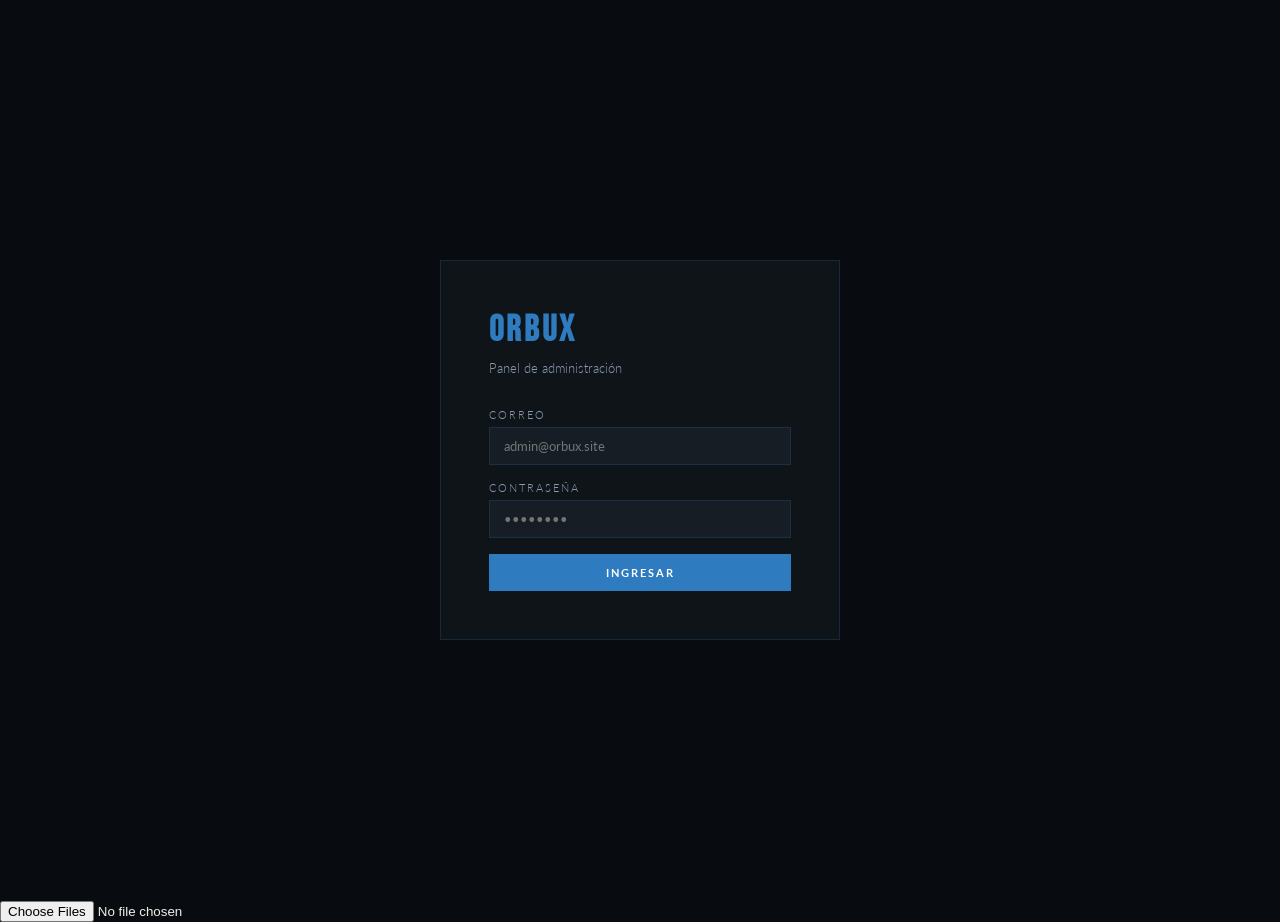
==== admin.html @ 2cca65ad "fase1: modulos config data utils api auth" ====
<!DOCTYPE html>
<html lang="es">
<head>
<meta charset="UTF-8">
<meta name="viewport" content="width=device-width, initial-scale=1.0">
<title>ORBUX Admin</title>
<link href="https://fonts.googleapis.com/css2?family=Bebas+Neue&family=Lato:wght@300;400;700&display=swap" rel="stylesheet">
<style>
:root{--azul:#2e7cbf;--azul-o:#1a4f7a;--negro:#080c10;--negro2:#0f1419;--negro3:#161d25;--gris:#8a9ab0;--blanco:#f0ede8;--dorado:#c9a84c;--verde:#4a9e5c;--rojo:#c0392b;}
*{margin:0;padding:0;box-sizing:border-box;}
body{background:var(--negro);color:var(--blanco);font-family:'Lato',sans-serif;font-weight:300;}
#loginScreen{min-height:100vh;display:flex;align-items:center;justify-content:center;}
.login-box{background:var(--negro2);border:1px solid rgba(46,124,191,0.2);padding:3rem;width:100%;max-width:400px;}
.login-box h1{font-family:'Bebas Neue',sans-serif;font-size:36px;letter-spacing:3px;color:var(--azul);margin-bottom:0.5rem;}
.login-box p{font-size:13px;color:var(--gris);margin-bottom:2rem;}
.fg{margin-bottom:1rem;}
.fg label{display:block;font-size:11px;letter-spacing:2px;color:var(--gris);text-transform:uppercase;margin-bottom:6px;}
.fg input,.fg select,.fg textarea{width:100%;background:var(--negro3);border:1px solid rgba(46,124,191,0.2);color:var(--blanco);padding:10px 14px;font-size:13px;font-family:'Lato',sans-serif;resize:vertical;}
.fg input:focus,.fg select:focus,.fg textarea:focus{outline:none;border-color:var(--azul);}
.fg select option{background:var(--negro3);}
.fg-row{display:grid;grid-template-columns:1fr 1fr;gap:1rem;}
.hint{font-size:11px;color:var(--gris);margin-top:4px;line-height:1.5;}
.btn{padding:10px 20px;font-size:11px;letter-spacing:2px;text-transform:uppercase;cursor:pointer;font-family:'Lato',sans-serif;font-weight:700;border:none;transition:all 0.2s;}
.btn-primary{background:var(--azul);color:#fff;}
.btn-primary:hover{background:var(--azul-o);}
.btn-danger{background:var(--rojo);color:#fff;}
.btn-outline{background:transparent;color:var(--azul);border:1px solid var(--azul);}
.btn-outline:hover{background:var(--azul);color:#fff;}
.btn-sm{padding:7px 14px;font-size:10px;}
.btn-block{width:100%;padding:12px;}
.error-msg{color:#e74c3c;font-size:13px;margin-top:1rem;display:none;}
#adminPanel{display:none;min-height:100vh;}
.admin-nav{background:var(--negro2);border-bottom:1px solid rgba(46,124,191,0.2);padding:0 2rem;height:64px;display:flex;align-items:center;justify-content:space-between;}
.admin-nav-logo{font-family:'Bebas Neue',sans-serif;font-size:22px;letter-spacing:3px;color:var(--azul);}
.admin-tabs{display:flex;border-bottom:1px solid rgba(46,124,191,0.15);background:var(--negro3);padding:0 2rem;}
.admin-tab{padding:1rem 1.5rem;font-size:11px;letter-spacing:2px;text-transform:uppercase;color:var(--gris);cursor:pointer;border:none;border-bottom:2px solid transparent;background:none;font-family:'Lato',sans-serif;transition:all 0.2s;}
.admin-tab.active{color:var(--azul);border-bottom-color:var(--azul);}
.admin-content{padding:2rem;max-width:1100px;margin:0 auto;}
.tab-panel{display:none;}.tab-panel.active{display:block;}
.stats-row{display:grid;grid-template-columns:repeat(4,1fr);gap:1rem;margin-bottom:2rem;}
.stat-card{background:var(--negro3);border:1px solid rgba(46,124,191,0.1);padding:1.5rem;}
.stat-card .num{font-family:'Bebas Neue',sans-serif;font-size:36px;color:var(--azul);}
.stat-card .lbl{font-size:10px;letter-spacing:2px;color:var(--gris);text-transform:uppercase;}
.section-hdr{display:flex;align-items:center;justify-content:space-between;margin-bottom:1.5rem;}
.section-hdr h2{font-family:'Bebas Neue',sans-serif;font-size:28px;letter-spacing:2px;}
.proyecto-item{background:var(--negro2);border:1px solid rgba(46,124,191,0.1);padding:1.5rem;margin-bottom:1rem;}
.proyecto-item-hdr{display:flex;justify-content:space-between;align-items:start;margin-bottom:1rem;gap:1rem;flex-wrap:wrap;}
.proyecto-item h3{font-size:16px;font-weight:700;}
.proyecto-item .meta{font-size:12px;color:var(--gris);margin-top:2px;}
.proyecto-actions{display:flex;gap:6px;flex-wrap:wrap;}
.fotos-row{display:flex;gap:6px;flex-wrap:wrap;margin-top:1rem;}
.foto-wrap{position:relative;}
.foto-thumb{width:80px;height:60px;object-fit:cover;border:1px solid rgba(46,124,191,0.2);}
.foto-del{position:absolute;top:2px;right:2px;background:rgba(192,57,43,0.9);border:none;color:#fff;width:18px;height:18px;font-size:10px;cursor:pointer;display:flex;align-items:center;justify-content:center;}
.foto-cat{display:block;width:80px;background:rgba(46,124,191,0.15);border:none;color:var(--gris);font-size:9px;padding:2px 4px;cursor:pointer;font-family:'Lato',sans-serif;margin-top:2px;}
.foto-cat:focus{outline:none;}
.upload-zone{margin-bottom:1rem;border:1px solid rgba(46,124,191,0.15);border-radius:6px;overflow:hidden;}
.upload-zone-header{display:flex;align-items:center;justify-content:space-between;padding:10px 14px;background:rgba(46,124,191,0.08);}
.upload-zone-title{font-size:12px;font-weight:700;letter-spacing:1px;text-transform:uppercase;color:var(--blanco);}
.upload-zone-btn{background:var(--azul);color:#fff;border:none;padding:6px 14px;font-size:11px;letter-spacing:1px;cursor:pointer;font-family:'Lato',sans-serif;font-weight:700;text-transform:uppercase;border-radius:4px;}
.upload-zone-btn:hover{background:var(--azul-o);}
.upload-zone-fotos{display:flex;gap:6px;flex-wrap:wrap;padding:10px 14px;min-height:40px;}
.upload-zone-fotos .foto-wrap{position:relative;}
.upload-zone-fotos .foto-thumb{width:72px;height:54px;object-fit:cover;border-radius:4px;}
.upload-zone-fotos .foto-del{position:absolute;top:2px;right:2px;background:rgba(192,57,43,0.9);border:none;color:#fff;width:16px;height:16px;font-size:9px;cursor:pointer;display:flex;align-items:center;justify-content:center;border-radius:2px;}
.upload-progress{font-size:11px;color:var(--dorado);padding:0 14px 10px;letter-spacing:1px;display:none;}
.upload-zone{margin-bottom:1rem;}
.link-micrositio{margin-top:1rem;padding-top:1rem;border-top:1px solid rgba(46,124,191,0.1);font-size:11px;color:var(--gris);}
.link-micrositio a{color:var(--azul);}
.modal-overlay{display:none;position:fixed;inset:0;background:rgba(0,0,0,0.88);z-index:999;overflow-y:auto;padding:2rem;}
.modal-overlay.open{display:block;}
.modal{background:var(--negro2);border:1px solid rgba(46,124,191,0.2);padding:2rem;width:100%;max-width:720px;margin:0 auto;}
.modal h3{font-family:'Bebas Neue',sans-serif;font-size:24px;letter-spacing:2px;margin-bottom:1.5rem;}
.modal-section{margin-bottom:1.5rem;padding-bottom:1.5rem;border-bottom:1px solid rgba(46,124,191,0.1);}
.modal-section:last-of-type{border-bottom:none;margin-bottom:0;}
.msec-title{font-size:11px;letter-spacing:3px;color:var(--dorado);text-transform:uppercase;margin-bottom:1rem;}
.modal-btns{display:flex;gap:1rem;justify-content:flex-end;margin-top:1.5rem;}
.chk-grid{display:grid;grid-template-columns:repeat(3,1fr);gap:6px;margin-top:8px;}
.chk-item{display:flex;align-items:center;gap:8px;font-size:12px;color:var(--gris);cursor:pointer;padding:8px 10px;border:1px solid rgba(46,124,191,0.1);transition:all 0.2s;user-select:none;}
.chk-item:hover{border-color:rgba(46,124,191,0.3);}
.chk-item input{accent-color:var(--azul);width:14px;height:14px;flex-shrink:0;}
.chk-item.on{border-color:var(--azul);color:var(--blanco);background:rgba(46,124,191,0.08);}
.aloj-list{display:flex;flex-direction:column;gap:8px;margin-top:8px;}
.aloj-item{display:grid;grid-template-columns:1fr 1fr auto;gap:8px;align-items:center;}
.aloj-item input{background:var(--negro3);border:1px solid rgba(46,124,191,0.2);color:var(--blanco);padding:8px 12px;font-size:12px;font-family:'Lato',sans-serif;}
.aloj-del{background:none;border:1px solid rgba(192,57,43,0.3);color:var(--rojo);padding:8px 10px;cursor:pointer;font-size:11px;font-family:'Lato',sans-serif;transition:all 0.2s;}
.aloj-del:hover{background:rgba(192,57,43,0.1);}
.color-opts{display:flex;gap:8px;margin-top:8px;}
.temas-grid{display:grid;grid-template-columns:repeat(4,1fr);gap:8px;margin-top:8px;}
.tema-opt{display:flex;align-items:center;gap:6px;padding:8px 10px;border:1px solid rgba(46,124,191,0.1);cursor:pointer;border-radius:6px;transition:all 0.2s;}
.tema-opt:hover{border-color:rgba(46,124,191,0.4);}
.tema-opt.sel{border-color:var(--azul);background:rgba(46,124,191,0.1);}
.tema-opt span{width:18px;height:18px;border-radius:50%;flex-shrink:0;}
.tema-opt small{font-size:10px;color:var(--gris);letter-spacing:0.5px;line-height:1.3;}
.tema-opt.sel small{color:var(--blanco);}
.modulos-grid{display:grid;grid-template-columns:repeat(3,1fr);gap:6px;margin-top:8px;}
.mod-item{display:flex;align-items:center;gap:8px;font-size:12px;color:var(--gris);cursor:pointer;padding:8px 10px;border:1px solid rgba(46,124,191,0.1);transition:all 0.2s;}
.mod-item:hover{border-color:rgba(46,124,191,0.3);}
.mod-item input{accent-color:var(--azul);width:14px;height:14px;flex-shrink:0;}
.mod-item.on{border-color:var(--azul);color:var(--blanco);background:rgba(46,124,191,0.08);}
.msg-item{background:var(--negro2);border:1px solid rgba(46,124,191,0.1);border-left:3px solid var(--azul);padding:1.5rem;margin-bottom:1rem;}
.msg-item.leido{border-left-color:rgba(46,124,191,0.2);opacity:0.6;}
.msg-hdr{display:flex;justify-content:space-between;align-items:start;margin-bottom:1rem;}
.msg-nombre{font-weight:700;font-size:15px;}
.msg-fecha{font-size:11px;color:var(--gris);}
.msg-tags{display:flex;gap:6px;margin-bottom:0.75rem;flex-wrap:wrap;}
.tag{font-size:10px;letter-spacing:1px;text-transform:uppercase;padding:3px 10px;background:rgba(46,124,191,0.1);border:1px solid rgba(46,124,191,0.2);color:var(--azul);}
.msg-texto{font-size:13px;color:var(--gris);line-height:1.7;margin-bottom:1rem;}
.msg-contacto{font-size:13px;color:var(--dorado);}
.loading{text-align:center;padding:3rem;color:var(--gris);font-size:12px;letter-spacing:2px;}
.empty{text-align:center;padding:3rem;color:var(--gris);font-size:13px;}
.badge{background:var(--azul);color:#fff;font-size:10px;padding:2px 8px;letter-spacing:1px;margin-left:6px;}
@media(max-width:600px){.stats-row{grid-template-columns:1fr 1fr;}.fg-row{grid-template-columns:1fr;}.chk-grid,.modulos-grid{grid-template-columns:1fr 1fr;}.proyecto-actions{flex-direction:column;}}
</style>
</head>
<body>

<div id="loginScreen">
  <div class="login-box">
    <h1>ORBUX</h1>
    <p>Panel de administración</p>
    <div class="fg"><label>Correo</label><input type="email" id="loginEmail" placeholder="admin@orbux.site"></div>
    <div class="fg"><label>Contraseña</label><input type="password" id="loginPassword" placeholder="••••••••"></div>
    <button class="btn btn-primary btn-block" onclick="login()">Ingresar</button>
    <p class="error-msg" id="loginError">Credenciales incorrectas</p>
  </div>
</div>

<div id="adminPanel">
  <nav class="admin-nav">
    <div class="admin-nav-logo">ORBUX <span style="font-family:'Lato',sans-serif;font-size:12px;color:var(--gris);letter-spacing:1px;font-weight:300;">admin</span></div>
    <button class="btn btn-outline btn-sm" onclick="logout()">Cerrar sesión</button>
  </nav>
  <div class="admin-tabs">
    <button class="admin-tab active" onclick="showTab('dashboard',this)">Dashboard</button>
    <button class="admin-tab" onclick="showTab('proyectos',this)">Proyectos</button>
    <button class="admin-tab" onclick="showTab('mensajes',this)">Mensajes <span id="badgeMensajes"></span></button>
  </div>
  <div class="admin-content">

    <div class="tab-panel active" id="tab-dashboard">
      <div class="stats-row">
        <div class="stat-card"><div class="num" id="statP">-</div><div class="lbl">Proyectos</div></div>
        <div class="stat-card"><div class="num" id="statF">-</div><div class="lbl">Fotos</div></div>
        <div class="stat-card"><div class="num" id="statM">-</div><div class="lbl">Mensajes</div></div>
        <div class="stat-card"><div class="num" id="statN">-</div><div class="lbl">Sin leer</div></div>
      </div>
      <p style="font-size:13px;color:var(--gris);">
        API: <a href="https://orbux-backend.onrender.com" target="_blank" style="color:var(--azul);">orbux-backend.onrender.com</a> &nbsp;·&nbsp;
        Sitio: <a href="https://orbux.site" target="_blank" style="color:var(--azul);">orbux.site</a>
      </p>
    </div>

    <div class="tab-panel" id="tab-proyectos">
      <div class="section-hdr">
        <h2>Proyectos</h2>
        <button class="btn btn-primary btn-sm" onclick="abrirModal()">+ Nuevo proyecto</button>
      </div>
      <div id="proyectosList"><div class="loading">Cargando...</div></div>
    </div>

    <div class="tab-panel" id="tab-mensajes">
      <div class="section-hdr"><h2>Mensajes</h2></div>
      <div id="mensajesList"><div class="loading">Cargando...</div></div>
    </div>

  </div>
</div>

<!-- MODAL -->
<div class="modal-overlay" id="modalProyecto">
  <div class="modal">
    <h3 id="modalTitle">Nuevo proyecto</h3>
    <input type="hidden" id="pId">

    <div class="modal-section">
      <div class="msec-title">Información básica</div>
      <div class="fg-row">
        <div class="fg"><label>Nombre del lugar *</label><input type="text" id="pNombre" placeholder="Finca Villa Verde"></div>
        <div class="fg"><label>Tipo de lugar</label>
          <select id="pTipo" onchange="adaptarFormulario(this.value)">
            <optgroup label="— Turismo —">
              <option value="finca">Finca</option>
              <option value="glamping">Glamping</option>
              <option value="hotel">Hotel / Resort</option>
              <option value="hosteria">Hostería</option>
              <option value="turistico">Sitio turístico</option>
            </optgroup>
            <optgroup label="— Inmobiliaria —">
              <option value="casa">Casa</option>
              <option value="apartamento">Apartamento</option>
              <option value="lote">Lote</option>
              <option value="oficina">Oficina</option>
              <option value="bodega">Bodega</option>
              <option value="local">Local comercial</option>
            </optgroup>
            <optgroup label="— Vehículos —">
              <option value="carro">Carro</option>
              <option value="automovil">Automóvil</option>
              <option value="camioneta">Camioneta</option>
              <option value="moto">Moto</option>
              <option value="tractomula">Tractomula</option>
            </optgroup>
          </select>
        </div>
      </div>
      <div class="fg-row">
        <div class="fg"><label>Ciudad / Municipio *</label><input type="text" id="pUbicacion" placeholder="Yopal, Casanare"></div>
        <div class="fg">
          <label>WhatsApp del establecimiento *</label>
          <input type="text" id="pWhatsapp" placeholder="573001234567">
          <p class="hint">Sin espacios ni +. Ej: 573001234567</p>
        </div>
      </div>
      <div class="fg"><label>Tagline / Frase del hero</label><input type="text" id="pTagline" placeholder="Escápate a la tranquilidad del llano"><p class="hint">Frase emocional que aparece en la portada</p></div>
      <div class="fg"><label>Descripción del lugar</label><textarea id="pDescripcion" rows="3" placeholder="Describe la experiencia..."></textarea></div>
    </div>

    <div class="modal-section">
      <div class="msec-title">Portada (Hero)</div>
      <div class="fg-row">
        <div class="fg"><label>Tipo de hero</label>
          <select id="pHeroTipo" onchange="toggleHeroVideo()">
            <option value="imagen">Imagen aérea</option>
            <option value="video">Video loop</option>
            <option value="experiencial">Experiencial (landscape)</option>
          </select>
        </div>
        <div class="fg" style="grid-column:span 2;">
          <label>Tema visual del micrositio</label>
          <div class="temas-grid" id="temasGrid">
            <div class="tema-opt sel" data-val="dorado" onclick="selColor(this)"><span style="background:#0d0f0a;"></span><span style="background:#c9a84c;"></span><small>Dorado luxury</small></div>
            <div class="tema-opt" data-val="azul" onclick="selColor(this)"><span style="background:#080c14;"></span><span style="background:#2e7cbf;"></span><small>Azul corporativo</small></div>
            <div class="tema-opt" data-val="verde" onclick="selColor(this)"><span style="background:#080f08;"></span><span style="background:#4a8c42;"></span><small>Verde naturaleza</small></div>
            <div class="tema-opt" data-val="coral" onclick="selColor(this)"><span style="background:#100808;"></span><span style="background:#c0392b;"></span><small>Coral vibrante</small></div>
            <div class="tema-opt" data-val="gris" onclick="selColor(this)"><span style="background:#0a0a0c;"></span><span style="background:#8a9ab0;"></span><small>Gris platino</small></div>
            <div class="tema-opt" data-val="bordo" onclick="selColor(this)"><span style="background:#0f0608;"></span><span style="background:#8b1a3a;"></span><small>Bordo elegante</small></div>
            <div class="tema-opt" data-val="cobre" onclick="selColor(this)"><span style="background:#0f0c08;"></span><span style="background:#b87333;"></span><small>Cobre premium</small></div>
            <div class="tema-opt" data-val="turquesa" onclick="selColor(this)"><span style="background:#080f0f;"></span><span style="background:#0e9090;"></span><small>Turquesa marino</small></div>
            <div class="tema-opt" data-val="champagne" onclick="selColor(this)"><span style="background:#0f0f0e;"></span><span style="background:#d4c5a9;"></span><small>Champagne suave</small></div>
            <div class="tema-opt" data-val="lavanda" onclick="selColor(this)"><span style="background:#0d0b10;"></span><span style="background:#8b7ab5;"></span><small>Lavanda sofisticado</small></div>
            <div class="tema-opt" data-val="titanio" onclick="selColor(this)"><span style="background:#0a0a0c;"></span><span style="background:#c8c8cc;"></span><small>Titanio plateado</small></div>
            <div class="tema-opt" data-val="esmeralda" onclick="selColor(this)"><span style="background:#080f0b;"></span><span style="background:#1a7a4a;"></span><small>Esmeralda profundo</small></div>
          </div>
          <input type="hidden" id="pColorAcento" value="dorado">
        </div>
      </div>
      <div class="fg"><label>URL foto de portada</label><input type="text" id="pHeroFoto" placeholder="https://res.cloudinary.com/..."><p class="hint">Sube la foto a Cloudinary y pega la URL aquí</p></div>
      <div class="fg" id="heroVideoField" style="display:none;"><label>URL video de portada (loop)</label><input type="text" id="pHeroVideo" placeholder="https://res.cloudinary.com/.../video.mp4"><p class="hint">Video corto 10-30seg para el fondo del hero</p></div>
    </div>

    <div class="modal-section">
      <div class="msec-title">Módulos activos</div>
      <p class="hint" style="margin-bottom:8px;">Activa solo las secciones que aplican para este lugar</p>
      <div class="modulos-grid" id="modulosGrid">
        <label class="mod-item on"><input type="checkbox" value="galeria" checked> Galería de fotos</label>
        <label class="mod-item on"><input type="checkbox" value="amenidades" checked> Amenidades</label>
        <label class="mod-item on"><input type="checkbox" value="alojamiento" checked> Tipos de alojamiento</label>
        <label class="mod-item on"><input type="checkbox" value="video360" checked> Recorrido 360°</label>
        <label class="mod-item on"><input type="checkbox" value="mapa" checked> Mapa / Ubicación</label>
        <label class="mod-item on"><input type="checkbox" value="contacto" checked> Contacto / CTA</label>
      </div>
    </div>

    <div class="modal-section">
      <div class="msec-title">Multimedia adicional</div>
      <div class="fg"><label>Link video 360° (YouTube)</label><input type="text" id="pVideo360" placeholder="https://youtu.be/..."></div>
      <div class="fg">
        <label>Dirección o coordenadas GPS para el mapa</label>
        <input type="text" id="pUbicacionMapa" placeholder="Vereda El Palmar, Yopal, Casanare">
        <p class="hint">En Google Maps: busca el lugar → clic derecho → "¿Qué hay aquí?" → copia las coordenadas</p>
      </div>
    </div>

    <div class="modal-section" id="secAmenidades">
      <div class="msec-title" id="amenidadesTitle">Amenidades (marca solo las que tiene)</div>
      <div class="chk-grid" id="amenidadesCheck">
        <!-- Se llena dinámicamente según tipo -->
      </div>
    </div>

    <div class="modal-section" id="secAlojamiento">
      <div class="msec-title" id="alojamientoTitle">Tipos de alojamiento</div>
      <div class="aloj-list" id="alojList"></div>
      <button class="btn btn-outline btn-sm" onclick="agregarAloj()" style="margin-top:8px;">+ Agregar</button>
      <p class="hint" id="alojHint" style="margin-top:6px;">Nombre · Capacidad. Ej: Cabaña privada / 2-4 personas</p>
    </div>

    <div class="modal-section">
      <div class="msec-title">Tipos de alojamiento</div>
      <div class="aloj-list" id="alojList"></div>
      <button class="btn btn-outline btn-sm" onclick="agregarAloj()" style="margin-top:8px;">+ Agregar</button>
      <p class="hint" style="margin-top:6px;">Nombre · Capacidad. Ej: Cabaña privada / 2-4 personas</p>
    </div>

    <div class="modal-section">
      <div class="msec-title">Datos destacados (stats)</div>
      <p class="hint" style="margin-bottom:8px;">Aparecen en la sección de presentación. Ej: 5 cabañas / 3 hectáreas / 20 personas</p>
      <div class="aloj-list" id="statsList"></div>
      <button class="btn btn-outline btn-sm" onclick="agregarStat()" style="margin-top:8px;">+ Agregar dato</button>
    </div>

    <div class="modal-btns" id="modalBtns1">
      <button class="btn btn-outline btn-sm" onclick="cerrarModal()">Cancelar</button>
      <button class="btn btn-primary btn-sm" onclick="guardarProyecto()">Guardar y subir fotos →</button>
    </div>

    <!-- PASO 2: FOTOS -->
    <div id="modalPaso2" style="display:none;">
      <div style="border-top:1px solid rgba(46,124,191,0.2);margin:1.5rem 0;padding-top:1.5rem;">
        <div class="msec-title" style="color:var(--verde);">✓ Proyecto guardado · Ahora sube las fotos</div>
        <p class="hint" style="margin-bottom:1.5rem;">Selecciona la categoría y luego elige las fotos desde tu PC o celular. Puedes subir varias a la vez.</p>
        <div id="fotosUploadZones"></div>
        <div class="modal-btns">
          <button class="btn btn-primary btn-sm" onclick="cerrarModal();cargarProyectos();">Listo, cerrar</button>
        </div>
      </div>
    </div>
  </div>
</div>

<input type="file" id="fileInput" multiple accept="image/*" onchange="subirFotos(this)">

<script>
const API='https://orbux-backend.onrender.com/api';
let token=localStorage.getItem('orbux_token');
let uploadId=null;

if(token)mostrarAdmin();

async function login(){
  const email=document.getElementById('loginEmail').value;
  const password=document.getElementById('loginPassword').value;
  try{
    const res=await fetch(`${API}/auth/login`,{method:'POST',headers:{'Content-Type':'application/json'},body:JSON.stringify({email,password})});
    const data=await res.json();
    if(data.token){token=data.token;localStorage.setItem('orbux_token',token);mostrarAdmin();}
    else{document.getElementById('loginError').style.display='block';}
  }catch{document.getElementById('loginError').style.display='block';}
}

document.addEventListener('keydown',e=>{
  if(e.key==='Enter'&&document.getElementById('loginScreen').style.display!=='none')login();
});

function logout(){
  localStorage.removeItem('orbux_token');token=null;
  document.getElementById('adminPanel').style.display='none';
  document.getElementById('loginScreen').style.display='flex';
}

function mostrarAdmin(){
  document.getElementById('loginScreen').style.display='none';
  document.getElementById('adminPanel').style.display='block';
  cargarDashboard();cargarProyectos();cargarMensajes();
}

function showTab(tab,btn){
  document.querySelectorAll('.tab-panel').forEach(p=>p.classList.remove('active'));
  document.querySelectorAll('.admin-tab').forEach(t=>t.classList.remove('active'));
  document.getElementById(`tab-${tab}`).classList.add('active');
  btn.classList.add('active');
}

async function cargarDashboard(){
  try{
    const [pRes,mRes]=await Promise.all([
      fetch(`${API}/proyectos`),
      fetch(`${API}/contacto`,{headers:{Authorization:`Bearer ${token}`}})
    ]);
    const proyectos=await pRes.json();
    const mensajes=await mRes.json();
    const totalFotos=proyectos.reduce((a,p)=>a+(p.fotos?p.fotos.length:0),0);
    const sinLeer=mensajes.filter(m=>!m.leido).length;
    document.getElementById('statP').textContent=proyectos.length;
    document.getElementById('statF').textContent=totalFotos;
    document.getElementById('statM').textContent=mensajes.length;
    document.getElementById('statN').textContent=sinLeer;
    if(sinLeer>0)document.getElementById('badgeMensajes').innerHTML=`<span class="badge">${sinLeer}</span>`;
  }catch{}
}

async function cargarProyectos(){
  const list=document.getElementById('proyectosList');
  try{
    const res=await fetch(`${API}/proyectos`);
    const proyectos=await res.json();
    if(!proyectos.length){list.innerHTML='<div class="empty">No hay proyectos. Crea el primero.</div>';return;}
    list.innerHTML=proyectos.map(p=>`
      <div class="proyecto-item">
        <div class="proyecto-item-hdr">
          <div>
            <h3>${p.nombre}</h3>
            <p class="meta">${p.tipo_lugar||'finca'} · ${p.ubicacion||''} · Color: ${p.color_acento||'dorado'}</p>
          </div>
          <div class="proyecto-actions">
            <a href="/proyecto.html?id=${p.id}" target="_blank" class="btn btn-outline btn-sm">Ver micrositio</a>
            <button class="btn btn-outline btn-sm" onclick='editarProyecto(${JSON.stringify(p).replace(/'/g,"&#39;").replace(/"/g,'&quot;')})'>Editar</button>
            <button class="btn btn-danger btn-sm" onclick="eliminarProyecto(${p.id})">Eliminar</button>
          </div>
        </div>
        <div class="fotos-row" id="fotos-${p.id}">
          ${(p.fotos||[]).map(f=>`
            <div class="foto-wrap" id="fw-${f.id}">
              <img class="foto-thumb" src="${f.url}" alt="">
              <button class="foto-del" onclick="eliminarFoto(${f.id},${p.id})">✕</button>
              <select class="foto-cat" onchange="cambiarCategoria(${f.id},this.value,${p.id})" title="Categoría">
                <option value="general" ${(f.categoria||'general')==='general'?'selected':''}>General</option>
                <option value="aerea" ${f.categoria==='aerea'?'selected':''}>Aérea</option>
                <option value="espacios" ${f.categoria==='espacios'?'selected':''}>Espacios</option>
                <option value="piscina" ${f.categoria==='piscina'?'selected':''}>Piscina</option>
                <option value="naturaleza" ${f.categoria==='naturaleza'?'selected':''}>Naturaleza</option>
                <option value="zonas_verdes" ${f.categoria==='zonas_verdes'?'selected':''}>Zonas verdes</option>
                <option value="bbq" ${f.categoria==='bbq'?'selected':''}>BBQ</option>
                <option value="senderos" ${f.categoria==='senderos'?'selected':''}>Senderos</option>
                <option value="rio" ${f.categoria==='rio'?'selected':''}>Río</option>
                <option value="jacuzzi" ${f.categoria==='jacuzzi'?'selected':''}>Jacuzzi</option>
                <option value="eventos" ${f.categoria==='eventos'?'selected':''}>Eventos</option>
                <option value="alojamiento" ${f.categoria==='alojamiento'?'selected':''}>Alojamiento</option>
                <option value="actividades" ${f.categoria==='actividades'?'selected':''}>Actividades</option>
              </select>
            </div>
          `).join('')}
          <div class="upload-box" onclick="abrirUpload(${p.id})" title="Subir fotos">+</div>
        </div>
        <div class="link-micrositio">
          Link del cliente: <a href="/proyecto.html?id=${p.id}" target="_blank">orbux.site/proyecto.html?id=${p.id}</a>
        </div>
      </div>
    `).join('');
  }catch{list.innerHTML='<div class="empty">Error cargando proyectos</div>';}
}

async function cargarMensajes(){
  const list=document.getElementById('mensajesList');
  try{
    const res=await fetch(`${API}/contacto`,{headers:{Authorization:`Bearer ${token}`}});
    const mensajes=await res.json();
    if(!mensajes.length){list.innerHTML='<div class="empty">No hay mensajes aún.</div>';return;}
    list.innerHTML=mensajes.map(m=>`
      <div class="msg-item ${m.leido?'leido':''}">
        <div class="msg-hdr"><div class="msg-nombre">${m.nombre}</div><div class="msg-fecha">${new Date(m.created_at).toLocaleDateString('es-CO')}</div></div>
        <div class="msg-tags">
          ${m.tipo_propiedad?`<span class="tag">${m.tipo_propiedad}</span>`:''}
          ${m.servicio?`<span class="tag">${m.servicio}</span>`:''}
        </div>
        <div class="msg-texto">${m.mensaje||'Sin mensaje'}</div>
        <div class="msg-contacto">${m.contacto}</div>
        ${!m.leido?`<button class="btn btn-outline btn-sm" onclick="marcarLeido(${m.id})" style="margin-top:1rem;">Marcar como leído</button>`:''}
      </div>
    `).join('');
  }catch{list.innerHTML='<div class="empty">Error cargando mensajes</div>';}
}

function toggleHeroVideo(){
  const tipo=document.getElementById('pHeroTipo').value;
  document.getElementById('heroVideoField').style.display=tipo==='video'?'block':'none';
}

function selColor(el){
  document.querySelectorAll('.tema-opt').forEach(c=>c.classList.remove('sel'));
  el.classList.add('sel');
  document.getElementById('pColorAcento').value=el.dataset.val;
}

function abrirModal(){
  document.getElementById('modalTitle').textContent='Nuevo proyecto';
  document.getElementById('pId').value='';
  ['pNombre','pUbicacion','pWhatsapp','pTagline','pDescripcion','pHeroFoto','pHeroVideo','pVideo360','pUbicacionMapa'].forEach(id=>document.getElementById(id).value='');
  document.getElementById('pTipo').value='finca';
  document.getElementById('pHeroTipo').value='imagen';
  document.getElementById('heroVideoField').style.display='none';
  document.getElementById('pColorAcento').value='dorado';
  document.querySelectorAll('.tema-opt').forEach((c,i)=>c.classList.toggle('sel',i===0));
  document.querySelectorAll('#modulosGrid input').forEach(c=>{c.checked=true;c.closest('.mod-item').classList.add('on');});
  document.getElementById('alojList').innerHTML='';
  document.getElementById('statsList').innerHTML='';
  adaptarFormulario('finca');
  document.getElementById('modalProyecto').classList.add('open');
}

function editarProyecto(p){
  document.getElementById('modalTitle').textContent='Editar proyecto';
  document.getElementById('pId').value=p.id;
  document.getElementById('pNombre').value=p.nombre||'';
  document.getElementById('pTipo').value=p.tipo_lugar||'finca';
  document.getElementById('pUbicacion').value=p.ubicacion||'';
  document.getElementById('pWhatsapp').value=p.whatsapp||'';
  document.getElementById('pTagline').value=p.tagline||'';
  document.getElementById('pDescripcion').value=p.descripcion||'';
  document.getElementById('pHeroFoto').value=p.hero_foto||'';
  document.getElementById('pHeroVideo').value=p.hero_video||'';
  document.getElementById('pVideo360').value=p.video360||'';
  document.getElementById('pUbicacionMapa').value=p.ubicacion_mapa||'';
  document.getElementById('pHeroTipo').value=p.hero_tipo||'imagen';
  toggleHeroVideo();
  const colorVal=p.color_acento||'dorado';
  document.getElementById('pColorAcento').value=colorVal;
  document.querySelectorAll('.tema-opt').forEach(c=>c.classList.toggle('sel',c.dataset.val===colorVal));
  adaptarFormulario(p.tipo_lugar||'finca');
  const amenidades=parseJSON(p.amenidades,[]);
  document.querySelectorAll('#amenidadesCheck input').forEach(c=>{c.checked=amenidades.includes(c.value);c.closest('.chk-item')?.classList.toggle('on',c.checked);});
  const modulos=parseJSON(p.modulos,['galeria','amenidades','alojamiento','video360','mapa','contacto']);
  document.querySelectorAll('#modulosGrid input').forEach(c=>{c.checked=modulos.includes(c.value);c.closest('.mod-item').classList.toggle('on',c.checked);});
  const alojamientos=parseJSON(p.alojamientos,[]);
  document.getElementById('alojList').innerHTML='';
  alojamientos.forEach(a=>agregarAloj(a.nombre,a.capacidad));
  const stats=parseJSON(p.stats,[]);
  document.getElementById('statsList').innerHTML='';
  stats.forEach(s=>agregarStat(s.num,s.lbl));
  document.getElementById('modalProyecto').classList.add('open');
}

function parseJSON(val,def){
  if(Array.isArray(val))return val;
  if(typeof val==='string'){try{return JSON.parse(val);}catch{return def;}}
  return def;
}

function cerrarModal(){
  document.getElementById('modalProyecto').classList.remove('open');
  document.getElementById('modalBtns1').style.display='flex';
  document.getElementById('modalPaso2').style.display='none';
  cargarProyectos();
}

function agregarAloj(nombre='',capacidad=''){
  const div=document.createElement('div');
  div.className='aloj-item';
  div.innerHTML=`<input type="text" placeholder="Ej: Cabaña privada" value="${nombre}"><input type="text" placeholder="Ej: 2-4 personas" value="${capacidad}"><button class="aloj-del" onclick="this.parentElement.remove()">✕</button>`;
  document.getElementById('alojList').appendChild(div);
}

document.querySelectorAll('#modulosGrid input').forEach(c=>{
  c.addEventListener('change',()=>c.closest('.mod-item').classList.toggle('on',c.checked));
});

const TIPOS_TURISMO=['finca','glamping','hotel','hosteria','turistico'];
const TIPOS_INMO=['casa','apartamento','lote','oficina','bodega','local'];
const TIPOS_VEH=['carro','automovil','camioneta','moto','tractomula'];

const AMENIDADES_POR_TIPO={
  turismo:[
    {v:'piscina',l:'Piscina'},{v:'zonas_verdes',l:'Zonas verdes'},{v:'bbq',l:'BBQ / Fogón'},
    {v:'wifi',l:'WiFi'},{v:'parking',l:'Parqueadero'},{v:'restaurante',l:'Restaurante'},
    {v:'eventos',l:'Salón eventos'},{v:'senderos',l:'Senderos'},{v:'rio',l:'Río / Quebrada'},
    {v:'jacuzzi',l:'Jacuzzi'},{v:'deportes',l:'Deportes'},{v:'cabalgata',l:'Cabalgata'}
  ],
  inmobiliaria:[
    {v:'parqueadero',l:'Parqueadero'},{v:'ascensor',l:'Ascensor'},{v:'vigilancia',l:'Vigilancia 24h'},
    {v:'piscina',l:'Piscina'},{v:'gimnasio',l:'Gimnasio'},{v:'bbq',l:'Zona BBQ'},
    {v:'zonas_verdes',l:'Zonas verdes'},{v:'salon_comunal',l:'Salón comunal'},
    {v:'terraza',l:'Terraza'},{v:'deposito',l:'Depósito'},{v:'cuarto_util',l:'Cuarto útil'},
    {v:'amoblado',l:'Amoblado'}
  ],
  vehiculos:[
    {v:'aire',l:'Aire acondicionado'},{v:'abs',l:'Frenos ABS'},{v:'airbag',l:'Airbags'},
    {v:'camara',l:'Cámara reversa'},{v:'bluetooth',l:'Bluetooth'},{v:'gps',l:'GPS'},
    {v:'electrico',l:'Eléctrico/Híbrido'},{v:'sunroof',l:'Sunroof'},{v:'cuero',l:'Tapicería cuero'},
    {v:'4x4',l:'4x4'},{v:'turbo',l:'Motor turbo'},{v:'automatico',l:'Transmisión automática'}
  ]
};

const MODULOS_POR_TIPO={
  turismo:['galeria','amenidades','alojamiento','video360','mapa','contacto'],
  inmobiliaria:['galeria','amenidades','mapa','contacto'],
  vehiculos:['galeria','amenidades','contacto']
};

const ALOJ_HINT={
  turismo:'Nombre · Capacidad. Ej: Cabaña privada / 2-4 personas',
  inmobiliaria:'Tipo · Detalle. Ej: Habitación principal / Con baño propio',
  vehiculos:'Versión · Detalle. Ej: Full equipo / Color negro'
};

const ALOJ_TITLE={
  turismo:'Tipos de alojamiento',
  inmobiliaria:'Espacios del inmueble',
  vehiculos:'Versiones disponibles'
};

const STATS_PLACEHOLDER={
  turismo:[{n:'5',l:'Cabañas'},{n:'3ha',l:'Hectáreas'},{n:'20',l:'Personas máx'}],
  inmobiliaria:[{n:'120',l:'m²'},{n:'3',l:'Habitaciones'},{n:'2',l:'Baños'},{n:'5',l:'Estrato'}],
  vehiculos:[{n:'2022',l:'Año'},{n:'45.000',l:'Km'},{n:'2.0L',l:'Motor'},{n:'Consult.',l:'Precio'}]
};

function getTipoGrupo(tipo){
  if(TIPOS_INMO.includes(tipo))return 'inmobiliaria';
  if(TIPOS_VEH.includes(tipo))return 'vehiculos';
  return 'turismo';
}

function adaptarFormulario(tipo){
  const grupo=getTipoGrupo(tipo);

  // Amenidades
  const amenidades=AMENIDADES_POR_TIPO[grupo];
  const chkGrid=document.getElementById('amenidadesCheck');
  chkGrid.innerHTML=amenidades.map(a=>'<label class="chk-item"><input type="checkbox" value="'+a.v+'"> '+a.l+'</label>').join('');
  chkGrid.querySelectorAll('input').forEach(c=>{
    c.addEventListener('change',()=>c.closest('.chk-item').classList.toggle('on',c.checked));
  });

  // Título alojamiento
  document.getElementById('alojamientoTitle').textContent=ALOJ_TITLE[grupo];
  document.getElementById('alojHint').textContent=ALOJ_HINT[grupo];

  // Ocultar alojamiento para vehículos (usan versiones)
  document.getElementById('secAlojamiento').style.display=grupo==='vehiculos'?'none':'block';

  // Módulos por defecto
  const modulos=MODULOS_POR_TIPO[grupo];
  document.querySelectorAll('#modulosGrid input').forEach(c=>{
    c.checked=modulos.includes(c.value);
    c.closest('.mod-item').classList.toggle('on',c.checked);
  });

  // Placeholder tagline según tipo
  const taglinePH={turismo:'Escápate a la tranquilidad del llano',inmobiliaria:'El hogar que siempre soñaste',vehiculos:'Potencia y confort en un solo vehículo'};
  document.getElementById('pTagline').placeholder=taglinePH[grupo]||'';
}

function agregarStat(num='',lbl=''){
  const div=document.createElement('div');
  div.className='aloj-item';
  div.innerHTML='<input type="text" placeholder="Ej: 5 o 3ha" value="'+num+'">'
    +'<input type="text" placeholder="Ej: Cabañas o Hectáreas" value="'+lbl+'">'
    +'<button class="aloj-del" onclick="this.parentElement.remove()">✕</button>';
  document.getElementById('statsList').appendChild(div);
}

async function guardarProyecto(){
  const id=document.getElementById('pId').value;
  const amenidades=Array.from(document.querySelectorAll('#amenidadesCheck input:checked')).map(c=>c.value);
  const modulos=Array.from(document.querySelectorAll('#modulosGrid input:checked')).map(c=>c.value);
  const alojamientos=Array.from(document.querySelectorAll('#alojList .aloj-item')).map(el=>{
    const inp=el.querySelectorAll('input');
    return{nombre:inp[0].value,capacidad:inp[1].value};
  }).filter(a=>a.nombre.trim());
  const stats=Array.from(document.querySelectorAll('#statsList .aloj-item')).map(el=>{
    const inp=el.querySelectorAll('input');
    return{num:inp[0].value,lbl:inp[1].value};
  }).filter(s=>s.num.trim()&&s.lbl.trim());

  const body={
    nombre:document.getElementById('pNombre').value,
    tipo_lugar:document.getElementById('pTipo').value,
    ubicacion:document.getElementById('pUbicacion').value,
    whatsapp:document.getElementById('pWhatsapp').value,
    tagline:document.getElementById('pTagline').value,
    descripcion:document.getElementById('pDescripcion').value,
    hero_foto:document.getElementById('pHeroFoto').value,
    hero_video:document.getElementById('pHeroVideo').value,
    hero_tipo:document.getElementById('pHeroTipo').value,
    color_acento:document.getElementById('pColorAcento').value,
    video360:document.getElementById('pVideo360').value,
    ubicacion_mapa:document.getElementById('pUbicacionMapa').value,
    amenidades,modulos,alojamientos,stats,activo:true
  };

  const url=id?`${API}/proyectos/${id}`:`${API}/proyectos`;
  const method=id?'PUT':'POST';
  const res=await fetch(url,{method,headers:{'Content-Type':'application/json',Authorization:`Bearer ${token}`},body:JSON.stringify(body)});
  const proyecto=await res.json();
  uploadId=proyecto.id;
  document.getElementById('pId').value=proyecto.id;
  mostrarPaso2(amenidades, proyecto);
  cargarDashboard();
}

const CATS_LABELS={
  general:'Fotos generales',aerea:'Vista aérea (dron)',espacios:'Espacios / Habitaciones',
  piscina:'Piscina',zonas_verdes:'Zonas verdes',bbq:'BBQ / Fogón',wifi:'WiFi',
  senderos:'Senderos',rio:'Río / Quebrada',jacuzzi:'Jacuzzi',deportes:'Deportes',
  cabalgata:'Cabalgata',eventos:'Salón de eventos',alojamiento:'Alojamiento',actividades:'Actividades'
};

function mostrarPaso2(amenidades, proyecto){
  document.getElementById('modalBtns1').style.display='none';
  document.getElementById('modalPaso2').style.display='block';
  const fotos=proyecto.fotos||[];
  const cats=['general','aerea',...amenidades];
  const unique=[...new Set(cats)];
  const zones=document.getElementById('fotosUploadZones');
  zones.innerHTML=unique.map(cat=>{
    const fotosCat=fotos.filter(f=>f.categoria===cat);
    const thumbs=fotosCat.map(f=>'<div class="foto-wrap">'
      +'<img class="foto-thumb" src="'+f.url+'" alt="">'
      +'<button class="foto-del" onclick="eliminarFotoZone('+f.id+',\''+cat+'\','+proyecto.id+')">✕</button>'
      +'</div>').join('');
    return '<div class="upload-zone" id="zone-'+cat+'">'
      +'<div class="upload-zone-header">'
      +'<span class="upload-zone-title">'+(CATS_LABELS[cat]||cat)+'</span>'
      +'<button class="upload-zone-btn" onclick="abrirUploadCat('+proyecto.id+',\''+cat+'\')">+ Subir fotos</button>'
      +'</div>'
      +'<div class="upload-zone-fotos" id="zone-fotos-'+cat+'">'+thumbs+'</div>'
      +'<div class="upload-progress" id="zone-prog-'+cat+'">Subiendo...</div>'
      +'</div>';
  }).join('');
}

function abrirUploadCat(pid,cat){
  uploadId=pid;
  uploadCat=cat;
  document.getElementById('fileInput').click();
}

async function eliminarFotoZone(id,cat,pid){
  await fetch(`${API}/fotos/${id}`,{method:'DELETE',headers:{Authorization:`Bearer ${token}`}});
  const wrap=document.querySelector('#zone-fotos-'+cat+' .foto-wrap:has(button[onclick*="'+id+'"])');
  if(wrap)wrap.remove();
  cargarDashboard();
}

async function eliminarProyecto(id){
  if(!confirm('¿Eliminar este proyecto y todas sus fotos?'))return;
  await fetch(`${API}/proyectos/${id}`,{method:'DELETE',headers:{Authorization:`Bearer ${token}`}});
  cargarProyectos();cargarDashboard();
}

let uploadCat='general';

function abrirUpload(id){uploadId=id;uploadCat='general';document.getElementById('fileInput').click();}

async function subirFotos(input){
  const files=Array.from(input.files);
  if(!files.length)return;
  const prog=document.getElementById('zone-prog-'+uploadCat);
  if(prog){prog.style.display='block';prog.textContent='Subiendo '+files.length+' foto(s)...';}
  for(const file of files){
    const form=new FormData();
    form.append('foto',file);
    form.append('categoria',uploadCat);
    const res=await fetch(`${API}/fotos/subir/${uploadId}`,{method:'POST',headers:{Authorization:`Bearer ${token}`},body:form});
    const foto=await res.json();
    const zone=document.getElementById('zone-fotos-'+uploadCat);
    if(zone&&foto.url){
      const div=document.createElement('div');
      div.className='foto-wrap';
      div.innerHTML='<img class="foto-thumb" src="'+foto.url+'" alt="">'
        +'<button class="foto-del" onclick="eliminarFotoZone('+foto.id+',\''+uploadCat+'\','+uploadId+')">✕</button>';
      zone.appendChild(div);
    }
  }
  if(prog){prog.textContent='✓ Listo';setTimeout(()=>{prog.style.display='none';},2000);}
  input.value='';
  cargarDashboard();
}

async function eliminarFoto(id,proyectoId){
  if(!confirm('¿Eliminar esta foto?'))return;
  await fetch(`${API}/fotos/${id}`,{method:'DELETE',headers:{Authorization:`Bearer ${token}`}});
  cargarProyectos();cargarDashboard();
}

async function cambiarCategoria(fotoId,categoria,proyectoId){
  await fetch(`${API}/fotos/${fotoId}/categoria`,{
    method:'PUT',
    headers:{'Content-Type':'application/json',Authorization:`Bearer ${token}`},
    body:JSON.stringify({categoria})
  });
}

async function marcarLeido(id){
  await fetch(`${API}/contacto/${id}/leido`,{method:'PUT',headers:{Authorization:`Bearer ${token}`}});
  cargarMensajes();cargarDashboard();
}
</script>
</body>
</html>
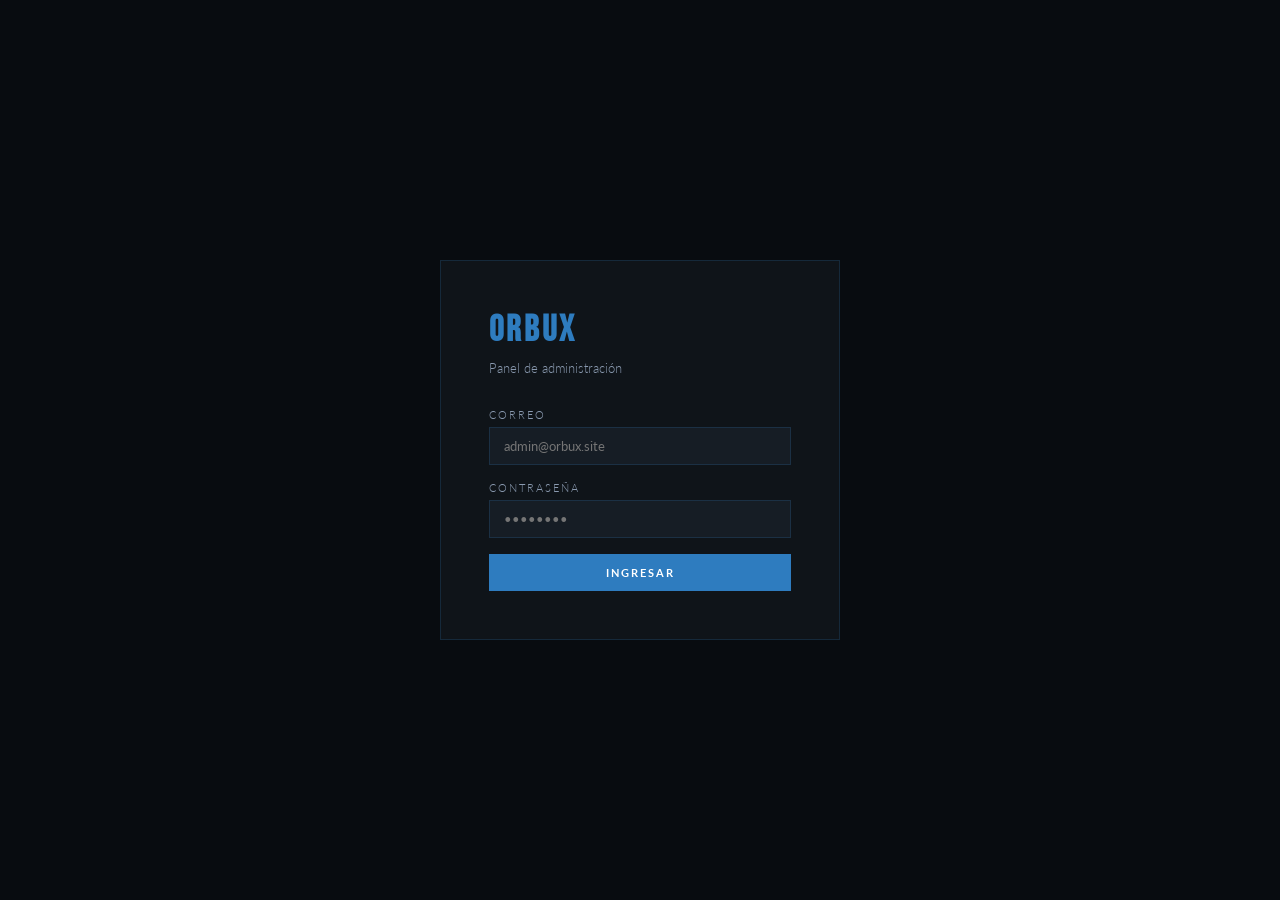
==== commit 8c775e1a: "fase2: admin desacoplado ES modules sin onclick" ====
--- a/admin.html
+++ b/admin.html
@@ -54,6 +54,8 @@
 .foto-del{position:absolute;top:2px;right:2px;background:rgba(192,57,43,0.9);border:none;color:#fff;width:18px;height:18px;font-size:10px;cursor:pointer;display:flex;align-items:center;justify-content:center;}
 .foto-cat{display:block;width:80px;background:rgba(46,124,191,0.15);border:none;color:var(--gris);font-size:9px;padding:2px 4px;cursor:pointer;font-family:'Lato',sans-serif;margin-top:2px;}
 .foto-cat:focus{outline:none;}
+.upload-box{width:80px;height:60px;border:1px dashed rgba(46,124,191,0.3);display:flex;align-items:center;justify-content:center;cursor:pointer;font-size:22px;color:var(--gris);transition:all 0.2s;}
+.upload-box:hover{border-color:var(--azul);color:var(--azul);}
 .upload-zone{margin-bottom:1rem;border:1px solid rgba(46,124,191,0.15);border-radius:6px;overflow:hidden;}
 .upload-zone-header{display:flex;align-items:center;justify-content:space-between;padding:10px 14px;background:rgba(46,124,191,0.08);}
 .upload-zone-title{font-size:12px;font-weight:700;letter-spacing:1px;text-transform:uppercase;color:var(--blanco);}
@@ -64,7 +66,6 @@
 .upload-zone-fotos .foto-thumb{width:72px;height:54px;object-fit:cover;border-radius:4px;}
 .upload-zone-fotos .foto-del{position:absolute;top:2px;right:2px;background:rgba(192,57,43,0.9);border:none;color:#fff;width:16px;height:16px;font-size:9px;cursor:pointer;display:flex;align-items:center;justify-content:center;border-radius:2px;}
 .upload-progress{font-size:11px;color:var(--dorado);padding:0 14px 10px;letter-spacing:1px;display:none;}
-.upload-zone{margin-bottom:1rem;}
 .link-micrositio{margin-top:1rem;padding-top:1rem;border-top:1px solid rgba(46,124,191,0.1);font-size:11px;color:var(--gris);}
 .link-micrositio a{color:var(--azul);}
 .modal-overlay{display:none;position:fixed;inset:0;background:rgba(0,0,0,0.88);z-index:999;overflow-y:auto;padding:2rem;}
@@ -85,7 +86,6 @@
 .aloj-item input{background:var(--negro3);border:1px solid rgba(46,124,191,0.2);color:var(--blanco);padding:8px 12px;font-size:12px;font-family:'Lato',sans-serif;}
 .aloj-del{background:none;border:1px solid rgba(192,57,43,0.3);color:var(--rojo);padding:8px 10px;cursor:pointer;font-size:11px;font-family:'Lato',sans-serif;transition:all 0.2s;}
 .aloj-del:hover{background:rgba(192,57,43,0.1);}
-.color-opts{display:flex;gap:8px;margin-top:8px;}
 .temas-grid{display:grid;grid-template-columns:repeat(4,1fr);gap:8px;margin-top:8px;}
 .tema-opt{display:flex;align-items:center;gap:6px;padding:8px 10px;border:1px solid rgba(46,124,191,0.1);cursor:pointer;border-radius:6px;transition:all 0.2s;}
 .tema-opt:hover{border-color:rgba(46,124,191,0.4);}
@@ -115,26 +115,28 @@
 </head>
 <body>
 
+<!-- LOGIN -->
 <div id="loginScreen">
   <div class="login-box">
     <h1>ORBUX</h1>
     <p>Panel de administración</p>
     <div class="fg"><label>Correo</label><input type="email" id="loginEmail" placeholder="admin@orbux.site"></div>
     <div class="fg"><label>Contraseña</label><input type="password" id="loginPassword" placeholder="••••••••"></div>
-    <button class="btn btn-primary btn-block" onclick="login()">Ingresar</button>
+    <button class="btn btn-primary btn-block" id="btnLogin">Ingresar</button>
     <p class="error-msg" id="loginError">Credenciales incorrectas</p>
   </div>
 </div>
 
+<!-- PANEL -->
 <div id="adminPanel">
   <nav class="admin-nav">
     <div class="admin-nav-logo">ORBUX <span style="font-family:'Lato',sans-serif;font-size:12px;color:var(--gris);letter-spacing:1px;font-weight:300;">admin</span></div>
-    <button class="btn btn-outline btn-sm" onclick="logout()">Cerrar sesión</button>
+    <button class="btn btn-outline btn-sm" id="btnLogout">Cerrar sesión</button>
   </nav>
   <div class="admin-tabs">
-    <button class="admin-tab active" onclick="showTab('dashboard',this)">Dashboard</button>
-    <button class="admin-tab" onclick="showTab('proyectos',this)">Proyectos</button>
-    <button class="admin-tab" onclick="showTab('mensajes',this)">Mensajes <span id="badgeMensajes"></span></button>
+    <button class="admin-tab active" data-tab="dashboard">Dashboard</button>
+    <button class="admin-tab" data-tab="proyectos">Proyectos</button>
+    <button class="admin-tab" data-tab="mensajes">Mensajes <span id="badgeMensajes"></span></button>
   </div>
   <div class="admin-content">
 
@@ -146,7 +148,8 @@
         <div class="stat-card"><div class="num" id="statN">-</div><div class="lbl">Sin leer</div></div>
       </div>
       <p style="font-size:13px;color:var(--gris);">
-        API: <a href="https://orbux-backend.onrender.com" target="_blank" style="color:var(--azul);">orbux-backend.onrender.com</a> &nbsp;·&nbsp;
+        API: <a href="https://orbux-backend.onrender.com" target="_blank" style="color:var(--azul);">orbux-backend.onrender.com</a>
+        &nbsp;·&nbsp;
         Sitio: <a href="https://orbux.site" target="_blank" style="color:var(--azul);">orbux.site</a>
       </p>
     </div>
@@ -154,7 +157,7 @@
     <div class="tab-panel" id="tab-proyectos">
       <div class="section-hdr">
         <h2>Proyectos</h2>
-        <button class="btn btn-primary btn-sm" onclick="abrirModal()">+ Nuevo proyecto</button>
+        <button class="btn btn-primary btn-sm" id="btnNuevoProyecto">+ Nuevo proyecto</button>
       </div>
       <div id="proyectosList"><div class="loading">Cargando...</div></div>
     </div>
@@ -178,7 +181,7 @@
       <div class="fg-row">
         <div class="fg"><label>Nombre del lugar *</label><input type="text" id="pNombre" placeholder="Finca Villa Verde"></div>
         <div class="fg"><label>Tipo de lugar</label>
-          <select id="pTipo" onchange="adaptarFormulario(this.value)">
+          <select id="pTipo">
             <optgroup label="— Turismo —">
               <option value="finca">Finca</option>
               <option value="glamping">Glamping</option>
@@ -212,46 +215,58 @@
           <p class="hint">Sin espacios ni +. Ej: 573001234567</p>
         </div>
       </div>
-      <div class="fg"><label>Tagline / Frase del hero</label><input type="text" id="pTagline" placeholder="Escápate a la tranquilidad del llano"><p class="hint">Frase emocional que aparece en la portada</p></div>
-      <div class="fg"><label>Descripción del lugar</label><textarea id="pDescripcion" rows="3" placeholder="Describe la experiencia..."></textarea></div>
+      <div class="fg">
+        <label>Tagline / Frase del hero</label>
+        <input type="text" id="pTagline" placeholder="Escápate a la tranquilidad del llano">
+        <p class="hint">Frase emocional que aparece en la portada</p>
+      </div>
+      <div class="fg"><label>Descripción</label><textarea id="pDescripcion" rows="3" placeholder="Describe la experiencia..."></textarea></div>
     </div>
 
     <div class="modal-section">
       <div class="msec-title">Portada (Hero)</div>
       <div class="fg-row">
         <div class="fg"><label>Tipo de hero</label>
-          <select id="pHeroTipo" onchange="toggleHeroVideo()">
+          <select id="pHeroTipo">
             <option value="imagen">Imagen aérea</option>
             <option value="video">Video loop</option>
-            <option value="experiencial">Experiencial (landscape)</option>
+            <option value="experiencial">Experiencial</option>
           </select>
         </div>
         <div class="fg" style="grid-column:span 2;">
           <label>Tema visual del micrositio</label>
           <div class="temas-grid" id="temasGrid">
-            <div class="tema-opt sel" data-val="dorado" onclick="selColor(this)"><span style="background:#0d0f0a;"></span><span style="background:#c9a84c;"></span><small>Dorado luxury</small></div>
-            <div class="tema-opt" data-val="azul" onclick="selColor(this)"><span style="background:#080c14;"></span><span style="background:#2e7cbf;"></span><small>Azul corporativo</small></div>
-            <div class="tema-opt" data-val="verde" onclick="selColor(this)"><span style="background:#080f08;"></span><span style="background:#4a8c42;"></span><small>Verde naturaleza</small></div>
-            <div class="tema-opt" data-val="coral" onclick="selColor(this)"><span style="background:#100808;"></span><span style="background:#c0392b;"></span><small>Coral vibrante</small></div>
-            <div class="tema-opt" data-val="gris" onclick="selColor(this)"><span style="background:#0a0a0c;"></span><span style="background:#8a9ab0;"></span><small>Gris platino</small></div>
-            <div class="tema-opt" data-val="bordo" onclick="selColor(this)"><span style="background:#0f0608;"></span><span style="background:#8b1a3a;"></span><small>Bordo elegante</small></div>
-            <div class="tema-opt" data-val="cobre" onclick="selColor(this)"><span style="background:#0f0c08;"></span><span style="background:#b87333;"></span><small>Cobre premium</small></div>
-            <div class="tema-opt" data-val="turquesa" onclick="selColor(this)"><span style="background:#080f0f;"></span><span style="background:#0e9090;"></span><small>Turquesa marino</small></div>
-            <div class="tema-opt" data-val="champagne" onclick="selColor(this)"><span style="background:#0f0f0e;"></span><span style="background:#d4c5a9;"></span><small>Champagne suave</small></div>
-            <div class="tema-opt" data-val="lavanda" onclick="selColor(this)"><span style="background:#0d0b10;"></span><span style="background:#8b7ab5;"></span><small>Lavanda sofisticado</small></div>
-            <div class="tema-opt" data-val="titanio" onclick="selColor(this)"><span style="background:#0a0a0c;"></span><span style="background:#c8c8cc;"></span><small>Titanio plateado</small></div>
-            <div class="tema-opt" data-val="esmeralda" onclick="selColor(this)"><span style="background:#080f0b;"></span><span style="background:#1a7a4a;"></span><small>Esmeralda profundo</small></div>
+            <div class="tema-opt sel" data-val="dorado"><span style="background:#0d0f0a;"></span><span style="background:#c9a84c;"></span><small>Dorado luxury</small></div>
+            <div class="tema-opt" data-val="azul"><span style="background:#080c14;"></span><span style="background:#2e7cbf;"></span><small>Azul corporativo</small></div>
+            <div class="tema-opt" data-val="verde"><span style="background:#080f08;"></span><span style="background:#4a8c42;"></span><small>Verde naturaleza</small></div>
+            <div class="tema-opt" data-val="coral"><span style="background:#100808;"></span><span style="background:#c0392b;"></span><small>Coral vibrante</small></div>
+            <div class="tema-opt" data-val="gris"><span style="background:#0a0a0c;"></span><span style="background:#8a9ab0;"></span><small>Gris platino</small></div>
+            <div class="tema-opt" data-val="bordo"><span style="background:#0f0608;"></span><span style="background:#8b1a3a;"></span><small>Bordo elegante</small></div>
+            <div class="tema-opt" data-val="cobre"><span style="background:#0f0c08;"></span><span style="background:#b87333;"></span><small>Cobre premium</small></div>
+            <div class="tema-opt" data-val="turquesa"><span style="background:#080f0f;"></span><span style="background:#0e9090;"></span><small>Turquesa marino</small></div>
+            <div class="tema-opt" data-val="champagne"><span style="background:#0f0f0e;"></span><span style="background:#d4c5a9;"></span><small>Champagne suave</small></div>
+            <div class="tema-opt" data-val="lavanda"><span style="background:#0d0b10;"></span><span style="background:#8b7ab5;"></span><small>Lavanda sofisticado</small></div>
+            <div class="tema-opt" data-val="titanio"><span style="background:#0a0a0c;"></span><span style="background:#c8c8cc;"></span><small>Titanio plateado</small></div>
+            <div class="tema-opt" data-val="esmeralda"><span style="background:#080f0b;"></span><span style="background:#1a7a4a;"></span><small>Esmeralda profundo</small></div>
           </div>
           <input type="hidden" id="pColorAcento" value="dorado">
         </div>
       </div>
-      <div class="fg"><label>URL foto de portada</label><input type="text" id="pHeroFoto" placeholder="https://res.cloudinary.com/..."><p class="hint">Sube la foto a Cloudinary y pega la URL aquí</p></div>
-      <div class="fg" id="heroVideoField" style="display:none;"><label>URL video de portada (loop)</label><input type="text" id="pHeroVideo" placeholder="https://res.cloudinary.com/.../video.mp4"><p class="hint">Video corto 10-30seg para el fondo del hero</p></div>
+      <div class="fg">
+        <label>URL foto de portada</label>
+        <input type="text" id="pHeroFoto" placeholder="https://res.cloudinary.com/...">
+        <p class="hint">Sube la foto a Cloudinary y pega la URL aquí</p>
+      </div>
+      <div class="fg" id="heroVideoField" style="display:none;">
+        <label>URL video de portada (loop)</label>
+        <input type="text" id="pHeroVideo" placeholder="https://res.cloudinary.com/.../video.mp4">
+        <p class="hint">Video corto 10-30seg para el fondo del hero</p>
+      </div>
     </div>
 
     <div class="modal-section">
       <div class="msec-title">Módulos activos</div>
-      <p class="hint" style="margin-bottom:8px;">Activa solo las secciones que aplican para este lugar</p>
+      <p class="hint" style="margin-bottom:8px;">Activa solo las secciones que aplican</p>
       <div class="modulos-grid" id="modulosGrid">
         <label class="mod-item on"><input type="checkbox" value="galeria" checked> Galería de fotos</label>
         <label class="mod-item on"><input type="checkbox" value="amenidades" checked> Amenidades</label>
@@ -266,506 +281,53 @@
       <div class="msec-title">Multimedia adicional</div>
       <div class="fg"><label>Link video 360° (YouTube)</label><input type="text" id="pVideo360" placeholder="https://youtu.be/..."></div>
       <div class="fg">
-        <label>Dirección o coordenadas GPS para el mapa</label>
+        <label>Dirección o coordenadas GPS</label>
         <input type="text" id="pUbicacionMapa" placeholder="Vereda El Palmar, Yopal, Casanare">
-        <p class="hint">En Google Maps: busca el lugar → clic derecho → "¿Qué hay aquí?" → copia las coordenadas</p>
+        <p class="hint">Google Maps → clic derecho → "¿Qué hay aquí?" → copia las coordenadas</p>
       </div>
     </div>
 
     <div class="modal-section" id="secAmenidades">
-      <div class="msec-title" id="amenidadesTitle">Amenidades (marca solo las que tiene)</div>
-      <div class="chk-grid" id="amenidadesCheck">
-        <!-- Se llena dinámicamente según tipo -->
-      </div>
+      <div class="msec-title" id="amenidadesTitle">Amenidades</div>
+      <div class="chk-grid" id="amenidadesCheck"></div>
     </div>
 
     <div class="modal-section" id="secAlojamiento">
       <div class="msec-title" id="alojamientoTitle">Tipos de alojamiento</div>
       <div class="aloj-list" id="alojList"></div>
-      <button class="btn btn-outline btn-sm" onclick="agregarAloj()" style="margin-top:8px;">+ Agregar</button>
+      <button class="btn btn-outline btn-sm" id="btnAgregarAloj" style="margin-top:8px;">+ Agregar</button>
       <p class="hint" id="alojHint" style="margin-top:6px;">Nombre · Capacidad. Ej: Cabaña privada / 2-4 personas</p>
     </div>
 
     <div class="modal-section">
-      <div class="msec-title">Tipos de alojamiento</div>
-      <div class="aloj-list" id="alojList"></div>
-      <button class="btn btn-outline btn-sm" onclick="agregarAloj()" style="margin-top:8px;">+ Agregar</button>
-      <p class="hint" style="margin-top:6px;">Nombre · Capacidad. Ej: Cabaña privada / 2-4 personas</p>
-    </div>
-
-    <div class="modal-section">
       <div class="msec-title">Datos destacados (stats)</div>
-      <p class="hint" style="margin-bottom:8px;">Aparecen en la sección de presentación. Ej: 5 cabañas / 3 hectáreas / 20 personas</p>
+      <p class="hint" style="margin-bottom:8px;">Ej: 5 cabañas / 3 hectáreas / 20 personas</p>
       <div class="aloj-list" id="statsList"></div>
-      <button class="btn btn-outline btn-sm" onclick="agregarStat()" style="margin-top:8px;">+ Agregar dato</button>
+      <button class="btn btn-outline btn-sm" id="btnAgregarStat" style="margin-top:8px;">+ Agregar dato</button>
     </div>
 
     <div class="modal-btns" id="modalBtns1">
-      <button class="btn btn-outline btn-sm" onclick="cerrarModal()">Cancelar</button>
-      <button class="btn btn-primary btn-sm" onclick="guardarProyecto()">Guardar y subir fotos →</button>
-    </div>
-
-    <!-- PASO 2: FOTOS -->
+      <button class="btn btn-outline btn-sm" id="btnCancelarModal">Cancelar</button>
+      <button class="btn btn-primary btn-sm" id="btnGuardarProyecto">Guardar y subir fotos →</button>
+    </div>
+
+    <!-- PASO 2 -->
     <div id="modalPaso2" style="display:none;">
       <div style="border-top:1px solid rgba(46,124,191,0.2);margin:1.5rem 0;padding-top:1.5rem;">
         <div class="msec-title" style="color:var(--verde);">✓ Proyecto guardado · Ahora sube las fotos</div>
-        <p class="hint" style="margin-bottom:1.5rem;">Selecciona la categoría y luego elige las fotos desde tu PC o celular. Puedes subir varias a la vez.</p>
+        <p class="hint" style="margin-bottom:1.5rem;">Selecciona la categoría y elige las fotos desde tu PC o celular.</p>
         <div id="fotosUploadZones"></div>
         <div class="modal-btns">
-          <button class="btn btn-primary btn-sm" onclick="cerrarModal();cargarProyectos();">Listo, cerrar</button>
+          <button class="btn btn-primary btn-sm" id="btnCerrarPaso2">Listo, cerrar</button>
         </div>
       </div>
     </div>
   </div>
 </div>
 
-<input type="file" id="fileInput" multiple accept="image/*" onchange="subirFotos(this)">
-
-<script>
-const API='https://orbux-backend.onrender.com/api';
-let token=localStorage.getItem('orbux_token');
-let uploadId=null;
-
-if(token)mostrarAdmin();
-
-async function login(){
-  const email=document.getElementById('loginEmail').value;
-  const password=document.getElementById('loginPassword').value;
-  try{
-    const res=await fetch(`${API}/auth/login`,{method:'POST',headers:{'Content-Type':'application/json'},body:JSON.stringify({email,password})});
-    const data=await res.json();
-    if(data.token){token=data.token;localStorage.setItem('orbux_token',token);mostrarAdmin();}
-    else{document.getElementById('loginError').style.display='block';}
-  }catch{document.getElementById('loginError').style.display='block';}
-}
-
-document.addEventListener('keydown',e=>{
-  if(e.key==='Enter'&&document.getElementById('loginScreen').style.display!=='none')login();
-});
-
-function logout(){
-  localStorage.removeItem('orbux_token');token=null;
-  document.getElementById('adminPanel').style.display='none';
-  document.getElementById('loginScreen').style.display='flex';
-}
-
-function mostrarAdmin(){
-  document.getElementById('loginScreen').style.display='none';
-  document.getElementById('adminPanel').style.display='block';
-  cargarDashboard();cargarProyectos();cargarMensajes();
-}
-
-function showTab(tab,btn){
-  document.querySelectorAll('.tab-panel').forEach(p=>p.classList.remove('active'));
-  document.querySelectorAll('.admin-tab').forEach(t=>t.classList.remove('active'));
-  document.getElementById(`tab-${tab}`).classList.add('active');
-  btn.classList.add('active');
-}
-
-async function cargarDashboard(){
-  try{
-    const [pRes,mRes]=await Promise.all([
-      fetch(`${API}/proyectos`),
-      fetch(`${API}/contacto`,{headers:{Authorization:`Bearer ${token}`}})
-    ]);
-    const proyectos=await pRes.json();
-    const mensajes=await mRes.json();
-    const totalFotos=proyectos.reduce((a,p)=>a+(p.fotos?p.fotos.length:0),0);
-    const sinLeer=mensajes.filter(m=>!m.leido).length;
-    document.getElementById('statP').textContent=proyectos.length;
-    document.getElementById('statF').textContent=totalFotos;
-    document.getElementById('statM').textContent=mensajes.length;
-    document.getElementById('statN').textContent=sinLeer;
-    if(sinLeer>0)document.getElementById('badgeMensajes').innerHTML=`<span class="badge">${sinLeer}</span>`;
-  }catch{}
-}
-
-async function cargarProyectos(){
-  const list=document.getElementById('proyectosList');
-  try{
-    const res=await fetch(`${API}/proyectos`);
-    const proyectos=await res.json();
-    if(!proyectos.length){list.innerHTML='<div class="empty">No hay proyectos. Crea el primero.</div>';return;}
-    list.innerHTML=proyectos.map(p=>`
-      <div class="proyecto-item">
-        <div class="proyecto-item-hdr">
-          <div>
-            <h3>${p.nombre}</h3>
-            <p class="meta">${p.tipo_lugar||'finca'} · ${p.ubicacion||''} · Color: ${p.color_acento||'dorado'}</p>
-          </div>
-          <div class="proyecto-actions">
-            <a href="/proyecto.html?id=${p.id}" target="_blank" class="btn btn-outline btn-sm">Ver micrositio</a>
-            <button class="btn btn-outline btn-sm" onclick='editarProyecto(${JSON.stringify(p).replace(/'/g,"&#39;").replace(/"/g,'&quot;')})'>Editar</button>
-            <button class="btn btn-danger btn-sm" onclick="eliminarProyecto(${p.id})">Eliminar</button>
-          </div>
-        </div>
-        <div class="fotos-row" id="fotos-${p.id}">
-          ${(p.fotos||[]).map(f=>`
-            <div class="foto-wrap" id="fw-${f.id}">
-              <img class="foto-thumb" src="${f.url}" alt="">
-              <button class="foto-del" onclick="eliminarFoto(${f.id},${p.id})">✕</button>
-              <select class="foto-cat" onchange="cambiarCategoria(${f.id},this.value,${p.id})" title="Categoría">
-                <option value="general" ${(f.categoria||'general')==='general'?'selected':''}>General</option>
-                <option value="aerea" ${f.categoria==='aerea'?'selected':''}>Aérea</option>
-                <option value="espacios" ${f.categoria==='espacios'?'selected':''}>Espacios</option>
-                <option value="piscina" ${f.categoria==='piscina'?'selected':''}>Piscina</option>
-                <option value="naturaleza" ${f.categoria==='naturaleza'?'selected':''}>Naturaleza</option>
-                <option value="zonas_verdes" ${f.categoria==='zonas_verdes'?'selected':''}>Zonas verdes</option>
-                <option value="bbq" ${f.categoria==='bbq'?'selected':''}>BBQ</option>
-                <option value="senderos" ${f.categoria==='senderos'?'selected':''}>Senderos</option>
-                <option value="rio" ${f.categoria==='rio'?'selected':''}>Río</option>
-                <option value="jacuzzi" ${f.categoria==='jacuzzi'?'selected':''}>Jacuzzi</option>
-                <option value="eventos" ${f.categoria==='eventos'?'selected':''}>Eventos</option>
-                <option value="alojamiento" ${f.categoria==='alojamiento'?'selected':''}>Alojamiento</option>
-                <option value="actividades" ${f.categoria==='actividades'?'selected':''}>Actividades</option>
-              </select>
-            </div>
-          `).join('')}
-          <div class="upload-box" onclick="abrirUpload(${p.id})" title="Subir fotos">+</div>
-        </div>
-        <div class="link-micrositio">
-          Link del cliente: <a href="/proyecto.html?id=${p.id}" target="_blank">orbux.site/proyecto.html?id=${p.id}</a>
-        </div>
-      </div>
-    `).join('');
-  }catch{list.innerHTML='<div class="empty">Error cargando proyectos</div>';}
-}
-
-async function cargarMensajes(){
-  const list=document.getElementById('mensajesList');
-  try{
-    const res=await fetch(`${API}/contacto`,{headers:{Authorization:`Bearer ${token}`}});
-    const mensajes=await res.json();
-    if(!mensajes.length){list.innerHTML='<div class="empty">No hay mensajes aún.</div>';return;}
-    list.innerHTML=mensajes.map(m=>`
-      <div class="msg-item ${m.leido?'leido':''}">
-        <div class="msg-hdr"><div class="msg-nombre">${m.nombre}</div><div class="msg-fecha">${new Date(m.created_at).toLocaleDateString('es-CO')}</div></div>
-        <div class="msg-tags">
-          ${m.tipo_propiedad?`<span class="tag">${m.tipo_propiedad}</span>`:''}
-          ${m.servicio?`<span class="tag">${m.servicio}</span>`:''}
-        </div>
-        <div class="msg-texto">${m.mensaje||'Sin mensaje'}</div>
-        <div class="msg-contacto">${m.contacto}</div>
-        ${!m.leido?`<button class="btn btn-outline btn-sm" onclick="marcarLeido(${m.id})" style="margin-top:1rem;">Marcar como leído</button>`:''}
-      </div>
-    `).join('');
-  }catch{list.innerHTML='<div class="empty">Error cargando mensajes</div>';}
-}
-
-function toggleHeroVideo(){
-  const tipo=document.getElementById('pHeroTipo').value;
-  document.getElementById('heroVideoField').style.display=tipo==='video'?'block':'none';
-}
-
-function selColor(el){
-  document.querySelectorAll('.tema-opt').forEach(c=>c.classList.remove('sel'));
-  el.classList.add('sel');
-  document.getElementById('pColorAcento').value=el.dataset.val;
-}
-
-function abrirModal(){
-  document.getElementById('modalTitle').textContent='Nuevo proyecto';
-  document.getElementById('pId').value='';
-  ['pNombre','pUbicacion','pWhatsapp','pTagline','pDescripcion','pHeroFoto','pHeroVideo','pVideo360','pUbicacionMapa'].forEach(id=>document.getElementById(id).value='');
-  document.getElementById('pTipo').value='finca';
-  document.getElementById('pHeroTipo').value='imagen';
-  document.getElementById('heroVideoField').style.display='none';
-  document.getElementById('pColorAcento').value='dorado';
-  document.querySelectorAll('.tema-opt').forEach((c,i)=>c.classList.toggle('sel',i===0));
-  document.querySelectorAll('#modulosGrid input').forEach(c=>{c.checked=true;c.closest('.mod-item').classList.add('on');});
-  document.getElementById('alojList').innerHTML='';
-  document.getElementById('statsList').innerHTML='';
-  adaptarFormulario('finca');
-  document.getElementById('modalProyecto').classList.add('open');
-}
-
-function editarProyecto(p){
-  document.getElementById('modalTitle').textContent='Editar proyecto';
-  document.getElementById('pId').value=p.id;
-  document.getElementById('pNombre').value=p.nombre||'';
-  document.getElementById('pTipo').value=p.tipo_lugar||'finca';
-  document.getElementById('pUbicacion').value=p.ubicacion||'';
-  document.getElementById('pWhatsapp').value=p.whatsapp||'';
-  document.getElementById('pTagline').value=p.tagline||'';
-  document.getElementById('pDescripcion').value=p.descripcion||'';
-  document.getElementById('pHeroFoto').value=p.hero_foto||'';
-  document.getElementById('pHeroVideo').value=p.hero_video||'';
-  document.getElementById('pVideo360').value=p.video360||'';
-  document.getElementById('pUbicacionMapa').value=p.ubicacion_mapa||'';
-  document.getElementById('pHeroTipo').value=p.hero_tipo||'imagen';
-  toggleHeroVideo();
-  const colorVal=p.color_acento||'dorado';
-  document.getElementById('pColorAcento').value=colorVal;
-  document.querySelectorAll('.tema-opt').forEach(c=>c.classList.toggle('sel',c.dataset.val===colorVal));
-  adaptarFormulario(p.tipo_lugar||'finca');
-  const amenidades=parseJSON(p.amenidades,[]);
-  document.querySelectorAll('#amenidadesCheck input').forEach(c=>{c.checked=amenidades.includes(c.value);c.closest('.chk-item')?.classList.toggle('on',c.checked);});
-  const modulos=parseJSON(p.modulos,['galeria','amenidades','alojamiento','video360','mapa','contacto']);
-  document.querySelectorAll('#modulosGrid input').forEach(c=>{c.checked=modulos.includes(c.value);c.closest('.mod-item').classList.toggle('on',c.checked);});
-  const alojamientos=parseJSON(p.alojamientos,[]);
-  document.getElementById('alojList').innerHTML='';
-  alojamientos.forEach(a=>agregarAloj(a.nombre,a.capacidad));
-  const stats=parseJSON(p.stats,[]);
-  document.getElementById('statsList').innerHTML='';
-  stats.forEach(s=>agregarStat(s.num,s.lbl));
-  document.getElementById('modalProyecto').classList.add('open');
-}
-
-function parseJSON(val,def){
-  if(Array.isArray(val))return val;
-  if(typeof val==='string'){try{return JSON.parse(val);}catch{return def;}}
-  return def;
-}
-
-function cerrarModal(){
-  document.getElementById('modalProyecto').classList.remove('open');
-  document.getElementById('modalBtns1').style.display='flex';
-  document.getElementById('modalPaso2').style.display='none';
-  cargarProyectos();
-}
-
-function agregarAloj(nombre='',capacidad=''){
-  const div=document.createElement('div');
-  div.className='aloj-item';
-  div.innerHTML=`<input type="text" placeholder="Ej: Cabaña privada" value="${nombre}"><input type="text" placeholder="Ej: 2-4 personas" value="${capacidad}"><button class="aloj-del" onclick="this.parentElement.remove()">✕</button>`;
-  document.getElementById('alojList').appendChild(div);
-}
-
-document.querySelectorAll('#modulosGrid input').forEach(c=>{
-  c.addEventListener('change',()=>c.closest('.mod-item').classList.toggle('on',c.checked));
-});
-
-const TIPOS_TURISMO=['finca','glamping','hotel','hosteria','turistico'];
-const TIPOS_INMO=['casa','apartamento','lote','oficina','bodega','local'];
-const TIPOS_VEH=['carro','automovil','camioneta','moto','tractomula'];
-
-const AMENIDADES_POR_TIPO={
-  turismo:[
-    {v:'piscina',l:'Piscina'},{v:'zonas_verdes',l:'Zonas verdes'},{v:'bbq',l:'BBQ / Fogón'},
-    {v:'wifi',l:'WiFi'},{v:'parking',l:'Parqueadero'},{v:'restaurante',l:'Restaurante'},
-    {v:'eventos',l:'Salón eventos'},{v:'senderos',l:'Senderos'},{v:'rio',l:'Río / Quebrada'},
-    {v:'jacuzzi',l:'Jacuzzi'},{v:'deportes',l:'Deportes'},{v:'cabalgata',l:'Cabalgata'}
-  ],
-  inmobiliaria:[
-    {v:'parqueadero',l:'Parqueadero'},{v:'ascensor',l:'Ascensor'},{v:'vigilancia',l:'Vigilancia 24h'},
-    {v:'piscina',l:'Piscina'},{v:'gimnasio',l:'Gimnasio'},{v:'bbq',l:'Zona BBQ'},
-    {v:'zonas_verdes',l:'Zonas verdes'},{v:'salon_comunal',l:'Salón comunal'},
-    {v:'terraza',l:'Terraza'},{v:'deposito',l:'Depósito'},{v:'cuarto_util',l:'Cuarto útil'},
-    {v:'amoblado',l:'Amoblado'}
-  ],
-  vehiculos:[
-    {v:'aire',l:'Aire acondicionado'},{v:'abs',l:'Frenos ABS'},{v:'airbag',l:'Airbags'},
-    {v:'camara',l:'Cámara reversa'},{v:'bluetooth',l:'Bluetooth'},{v:'gps',l:'GPS'},
-    {v:'electrico',l:'Eléctrico/Híbrido'},{v:'sunroof',l:'Sunroof'},{v:'cuero',l:'Tapicería cuero'},
-    {v:'4x4',l:'4x4'},{v:'turbo',l:'Motor turbo'},{v:'automatico',l:'Transmisión automática'}
-  ]
-};
-
-const MODULOS_POR_TIPO={
-  turismo:['galeria','amenidades','alojamiento','video360','mapa','contacto'],
-  inmobiliaria:['galeria','amenidades','mapa','contacto'],
-  vehiculos:['galeria','amenidades','contacto']
-};
-
-const ALOJ_HINT={
-  turismo:'Nombre · Capacidad. Ej: Cabaña privada / 2-4 personas',
-  inmobiliaria:'Tipo · Detalle. Ej: Habitación principal / Con baño propio',
-  vehiculos:'Versión · Detalle. Ej: Full equipo / Color negro'
-};
-
-const ALOJ_TITLE={
-  turismo:'Tipos de alojamiento',
-  inmobiliaria:'Espacios del inmueble',
-  vehiculos:'Versiones disponibles'
-};
-
-const STATS_PLACEHOLDER={
-  turismo:[{n:'5',l:'Cabañas'},{n:'3ha',l:'Hectáreas'},{n:'20',l:'Personas máx'}],
-  inmobiliaria:[{n:'120',l:'m²'},{n:'3',l:'Habitaciones'},{n:'2',l:'Baños'},{n:'5',l:'Estrato'}],
-  vehiculos:[{n:'2022',l:'Año'},{n:'45.000',l:'Km'},{n:'2.0L',l:'Motor'},{n:'Consult.',l:'Precio'}]
-};
-
-function getTipoGrupo(tipo){
-  if(TIPOS_INMO.includes(tipo))return 'inmobiliaria';
-  if(TIPOS_VEH.includes(tipo))return 'vehiculos';
-  return 'turismo';
-}
-
-function adaptarFormulario(tipo){
-  const grupo=getTipoGrupo(tipo);
-
-  // Amenidades
-  const amenidades=AMENIDADES_POR_TIPO[grupo];
-  const chkGrid=document.getElementById('amenidadesCheck');
-  chkGrid.innerHTML=amenidades.map(a=>'<label class="chk-item"><input type="checkbox" value="'+a.v+'"> '+a.l+'</label>').join('');
-  chkGrid.querySelectorAll('input').forEach(c=>{
-    c.addEventListener('change',()=>c.closest('.chk-item').classList.toggle('on',c.checked));
-  });
-
-  // Título alojamiento
-  document.getElementById('alojamientoTitle').textContent=ALOJ_TITLE[grupo];
-  document.getElementById('alojHint').textContent=ALOJ_HINT[grupo];
-
-  // Ocultar alojamiento para vehículos (usan versiones)
-  document.getElementById('secAlojamiento').style.display=grupo==='vehiculos'?'none':'block';
-
-  // Módulos por defecto
-  const modulos=MODULOS_POR_TIPO[grupo];
-  document.querySelectorAll('#modulosGrid input').forEach(c=>{
-    c.checked=modulos.includes(c.value);
-    c.closest('.mod-item').classList.toggle('on',c.checked);
-  });
-
-  // Placeholder tagline según tipo
-  const taglinePH={turismo:'Escápate a la tranquilidad del llano',inmobiliaria:'El hogar que siempre soñaste',vehiculos:'Potencia y confort en un solo vehículo'};
-  document.getElementById('pTagline').placeholder=taglinePH[grupo]||'';
-}
-
-function agregarStat(num='',lbl=''){
-  const div=document.createElement('div');
-  div.className='aloj-item';
-  div.innerHTML='<input type="text" placeholder="Ej: 5 o 3ha" value="'+num+'">'
-    +'<input type="text" placeholder="Ej: Cabañas o Hectáreas" value="'+lbl+'">'
-    +'<button class="aloj-del" onclick="this.parentElement.remove()">✕</button>';
-  document.getElementById('statsList').appendChild(div);
-}
-
-async function guardarProyecto(){
-  const id=document.getElementById('pId').value;
-  const amenidades=Array.from(document.querySelectorAll('#amenidadesCheck input:checked')).map(c=>c.value);
-  const modulos=Array.from(document.querySelectorAll('#modulosGrid input:checked')).map(c=>c.value);
-  const alojamientos=Array.from(document.querySelectorAll('#alojList .aloj-item')).map(el=>{
-    const inp=el.querySelectorAll('input');
-    return{nombre:inp[0].value,capacidad:inp[1].value};
-  }).filter(a=>a.nombre.trim());
-  const stats=Array.from(document.querySelectorAll('#statsList .aloj-item')).map(el=>{
-    const inp=el.querySelectorAll('input');
-    return{num:inp[0].value,lbl:inp[1].value};
-  }).filter(s=>s.num.trim()&&s.lbl.trim());
-
-  const body={
-    nombre:document.getElementById('pNombre').value,
-    tipo_lugar:document.getElementById('pTipo').value,
-    ubicacion:document.getElementById('pUbicacion').value,
-    whatsapp:document.getElementById('pWhatsapp').value,
-    tagline:document.getElementById('pTagline').value,
-    descripcion:document.getElementById('pDescripcion').value,
-    hero_foto:document.getElementById('pHeroFoto').value,
-    hero_video:document.getElementById('pHeroVideo').value,
-    hero_tipo:document.getElementById('pHeroTipo').value,
-    color_acento:document.getElementById('pColorAcento').value,
-    video360:document.getElementById('pVideo360').value,
-    ubicacion_mapa:document.getElementById('pUbicacionMapa').value,
-    amenidades,modulos,alojamientos,stats,activo:true
-  };
-
-  const url=id?`${API}/proyectos/${id}`:`${API}/proyectos`;
-  const method=id?'PUT':'POST';
-  const res=await fetch(url,{method,headers:{'Content-Type':'application/json',Authorization:`Bearer ${token}`},body:JSON.stringify(body)});
-  const proyecto=await res.json();
-  uploadId=proyecto.id;
-  document.getElementById('pId').value=proyecto.id;
-  mostrarPaso2(amenidades, proyecto);
-  cargarDashboard();
-}
-
-const CATS_LABELS={
-  general:'Fotos generales',aerea:'Vista aérea (dron)',espacios:'Espacios / Habitaciones',
-  piscina:'Piscina',zonas_verdes:'Zonas verdes',bbq:'BBQ / Fogón',wifi:'WiFi',
-  senderos:'Senderos',rio:'Río / Quebrada',jacuzzi:'Jacuzzi',deportes:'Deportes',
-  cabalgata:'Cabalgata',eventos:'Salón de eventos',alojamiento:'Alojamiento',actividades:'Actividades'
-};
-
-function mostrarPaso2(amenidades, proyecto){
-  document.getElementById('modalBtns1').style.display='none';
-  document.getElementById('modalPaso2').style.display='block';
-  const fotos=proyecto.fotos||[];
-  const cats=['general','aerea',...amenidades];
-  const unique=[...new Set(cats)];
-  const zones=document.getElementById('fotosUploadZones');
-  zones.innerHTML=unique.map(cat=>{
-    const fotosCat=fotos.filter(f=>f.categoria===cat);
-    const thumbs=fotosCat.map(f=>'<div class="foto-wrap">'
-      +'<img class="foto-thumb" src="'+f.url+'" alt="">'
-      +'<button class="foto-del" onclick="eliminarFotoZone('+f.id+',\''+cat+'\','+proyecto.id+')">✕</button>'
-      +'</div>').join('');
-    return '<div class="upload-zone" id="zone-'+cat+'">'
-      +'<div class="upload-zone-header">'
-      +'<span class="upload-zone-title">'+(CATS_LABELS[cat]||cat)+'</span>'
-      +'<button class="upload-zone-btn" onclick="abrirUploadCat('+proyecto.id+',\''+cat+'\')">+ Subir fotos</button>'
-      +'</div>'
-      +'<div class="upload-zone-fotos" id="zone-fotos-'+cat+'">'+thumbs+'</div>'
-      +'<div class="upload-progress" id="zone-prog-'+cat+'">Subiendo...</div>'
-      +'</div>';
-  }).join('');
-}
-
-function abrirUploadCat(pid,cat){
-  uploadId=pid;
-  uploadCat=cat;
-  document.getElementById('fileInput').click();
-}
-
-async function eliminarFotoZone(id,cat,pid){
-  await fetch(`${API}/fotos/${id}`,{method:'DELETE',headers:{Authorization:`Bearer ${token}`}});
-  const wrap=document.querySelector('#zone-fotos-'+cat+' .foto-wrap:has(button[onclick*="'+id+'"])');
-  if(wrap)wrap.remove();
-  cargarDashboard();
-}
-
-async function eliminarProyecto(id){
-  if(!confirm('¿Eliminar este proyecto y todas sus fotos?'))return;
-  await fetch(`${API}/proyectos/${id}`,{method:'DELETE',headers:{Authorization:`Bearer ${token}`}});
-  cargarProyectos();cargarDashboard();
-}
-
-let uploadCat='general';
-
-function abrirUpload(id){uploadId=id;uploadCat='general';document.getElementById('fileInput').click();}
-
-async function subirFotos(input){
-  const files=Array.from(input.files);
-  if(!files.length)return;
-  const prog=document.getElementById('zone-prog-'+uploadCat);
-  if(prog){prog.style.display='block';prog.textContent='Subiendo '+files.length+' foto(s)...';}
-  for(const file of files){
-    const form=new FormData();
-    form.append('foto',file);
-    form.append('categoria',uploadCat);
-    const res=await fetch(`${API}/fotos/subir/${uploadId}`,{method:'POST',headers:{Authorization:`Bearer ${token}`},body:form});
-    const foto=await res.json();
-    const zone=document.getElementById('zone-fotos-'+uploadCat);
-    if(zone&&foto.url){
-      const div=document.createElement('div');
-      div.className='foto-wrap';
-      div.innerHTML='<img class="foto-thumb" src="'+foto.url+'" alt="">'
-        +'<button class="foto-del" onclick="eliminarFotoZone('+foto.id+',\''+uploadCat+'\','+uploadId+')">✕</button>';
-      zone.appendChild(div);
-    }
-  }
-  if(prog){prog.textContent='✓ Listo';setTimeout(()=>{prog.style.display='none';},2000);}
-  input.value='';
-  cargarDashboard();
-}
-
-async function eliminarFoto(id,proyectoId){
-  if(!confirm('¿Eliminar esta foto?'))return;
-  await fetch(`${API}/fotos/${id}`,{method:'DELETE',headers:{Authorization:`Bearer ${token}`}});
-  cargarProyectos();cargarDashboard();
-}
-
-async function cambiarCategoria(fotoId,categoria,proyectoId){
-  await fetch(`${API}/fotos/${fotoId}/categoria`,{
-    method:'PUT',
-    headers:{'Content-Type':'application/json',Authorization:`Bearer ${token}`},
-    body:JSON.stringify({categoria})
-  });
-}
-
-async function marcarLeido(id){
-  await fetch(`${API}/contacto/${id}/leido`,{method:'PUT',headers:{Authorization:`Bearer ${token}`}});
-  cargarMensajes();cargarDashboard();
-}
-</script>
+<input type="file" id="fileInput" multiple accept="image/*" style="display:none;">
+
+<!-- ES Module — importa toda la lógica -->
+<script type="module" src="js/admin.js"></script>
 </body>
 </html>
